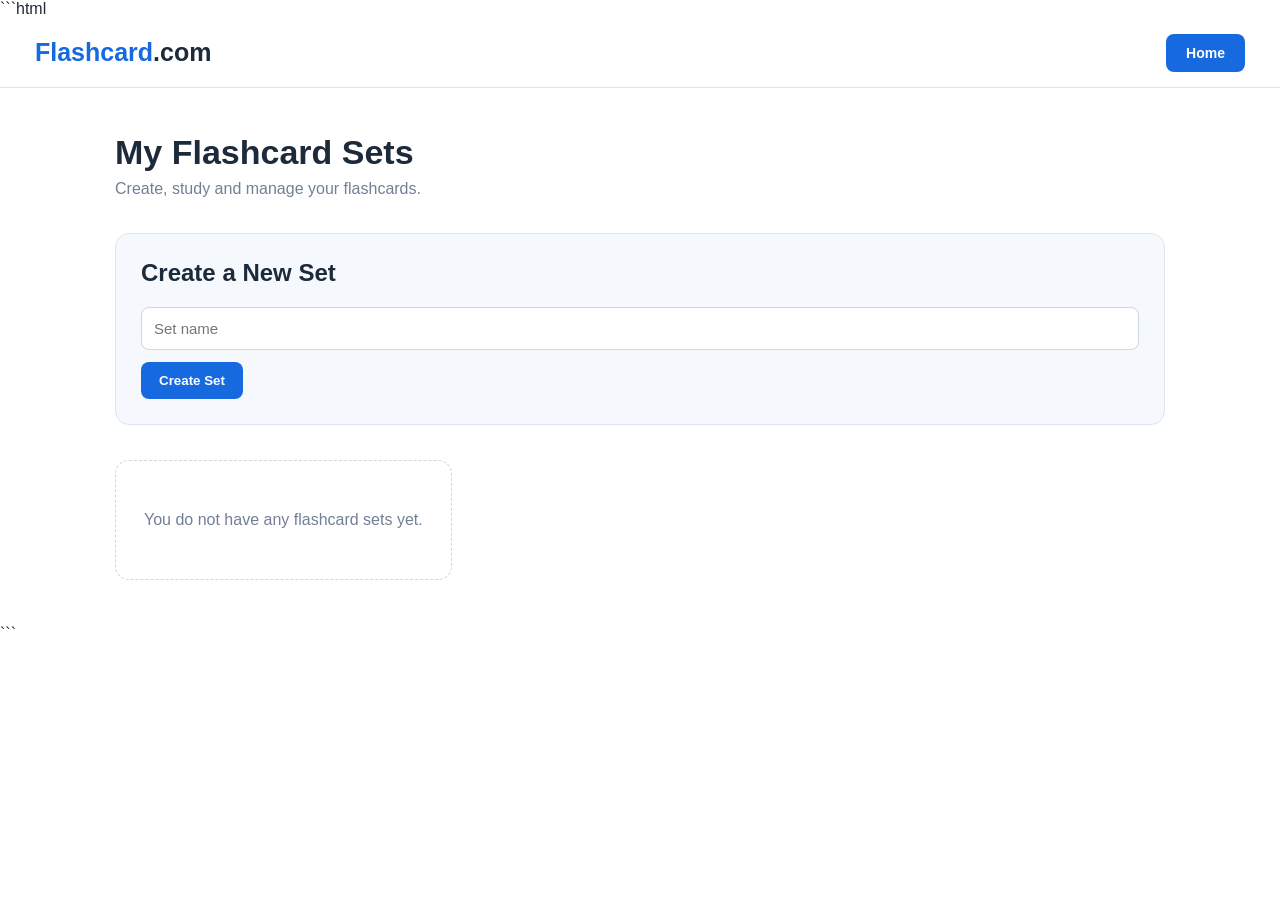
==== index.html @ dc8a8418 "Update index.html" ====
<!DOCTYPE html>
<html lang="en">
<head>

<meta charset="UTF-8">
<meta name="viewport" content="width=device-width, initial-scale=1.0">

<title>Flashcard.com</title>

<script>
if (!window.location.search.includes("games=true")) {
    window.location.replace("flashcard.html");
}
</script>

<style>

* {
    box-sizing: border-box;
}

body {
    margin: 0;
    background: #080808;
    color: #eee;
    font-family: "Courier New", monospace;
}

header {
    background: #101010;
    border-bottom: 2px solid #333;
    padding: 18px 30px;
    display: flex;
    justify-content: space-between;
    align-items: center;
}

.logo {
    font-size: 25px;
    font-weight: bold;
}

.logo span {
    color: #777;
}

.flashcardsButton {
    background: #eee;
    color: #111;
    border: 0;
    padding: 10px 16px;
    font-family: inherit;
    font-weight: bold;
    cursor: pointer;
}

.container {
    width: min(1100px, 94%);
    margin: auto;
    padding: 40px 0 60px;
}

.title {
    text-align: center;
}

.title h1 {
    font-size: 46px;
    margin: 0 0 10px;
}

.title p {
    color: #777;
}

.section {
    margin-top: 40px;
}

.sectionTitle {
    color: #aaa;
    border-bottom: 1px solid #333;
    padding-bottom: 10px;
}

.games {
    display: grid;
    grid-template-columns: repeat(auto-fit, minmax(220px, 1fr));
    gap: 16px;
    margin-top: 20px;
}

.game {
    background: #111;
    border: 2px solid #333;
    color: #eee;
    text-decoration: none;
    min-height: 165px;
    padding: 25px;
    display: flex;
    flex-direction: column;
    justify-content: space-between;
    transition: 0.15s;
}

.game:hover {
    background: #191919;
    border-color: #777;
    transform: translateY(-2px);
}

.icon {
    font-size: 42px;
}

.name {
    font-size: 21px;
    font-weight: bold;
}

.description {
    color: #777;
    font-size: 12px;
    margin-top: 7px;
}

.flashcardBox {
    margin-top: 35px;
    background: #111;
    border: 2px solid #333;
    padding: 25px;
    text-align: center;
}

.flashcardBox p {
    color: #777;
}

.flashcardBox button {
    background: #eee;
    color: #111;
    border: 0;
    padding: 11px 20px;
    font-family: inherit;
    font-weight: bold;
    cursor: pointer;
}

.bottomText {
    text-align: center;
    margin-top: 35px;
    color: #555;
    font-size: 11px;
}

</style>

</head>

<body>

<header>

<div class="logo">
FLASHCARD<span>.COM</span>
</div>

<button
class="flashcardsButton"
onclick="openFlashcards()"
>
FLASHCARDS
</button>

</header>

<div class="container">

<div class="title">

<h1>HOME</h1>

<p>Choose a game.</p>

</div>

<div class="section">

<div class="sectionTitle">
GAMES
</div>

<div class="games">

<a class="game" href="snake.html">
<div class="icon">🐍</div>
<div>
<div class="name">SNAKE</div>
<div class="description">
Eat food, use portals and avoid obstacles.
</div>
</div>
</a>

<a class="game" href="tetris.html">
<div class="icon">▦</div>
<div>
<div class="name">TETRIS</div>
<div class="description">
Classic falling blocks.
</div>
</div>
</a>

<a class="game" href="pong.html">
<div class="icon">🏓</div>
<div>
<div class="name">PONG</div>
<div class="description">
Battle the computer.
</div>
</div>
</a>

<a class="game" href="flappybird.html">
<div class="icon">🐦</div>
<div>
<div class="name">FLAPPY BIRD</div>
<div class="description">
Fly through the pipes.
</div>
</div>
</a>

<a class="game" href="towerdefense.html">
<div class="icon">🏰</div>
<div>
<div class="name">TOWER DEFENCE</div>
<div class="description">
Defend castles and conquer kingdoms.
</div>
</div>
</a>

<a class="game" href="dino.html">
<div class="icon">🦖</div>
<div>
<div class="name">DINO</div>
<div class="description">
Jump over obstacles and survive.
</div>
</div>
</a>

<a class="game" href="pacman.html">
<div class="icon">🟡</div>
<div>
<div class="name">PAC-MAN</div>
<div class="description">
Eat pellets and escape the ghosts.
</div>
</div>
</a>

<a class="game" href="danger-spinner.html">
<div class="icon">🎰</div>
<div>
<div class="name">DANGER SPINNER</div>
<div class="description">
Spin the wheel, test your luck and build a streak.
</div>
</div>
</a>

<a class="game" href="dune-dash.html">
<div class="icon">🏜️</div>
<div>
<div class="name">DUNE DASH</div>
<div class="description">
Roll across endless dunes, launch into the air and climb higher.
</div>
</div>
</a>

<a class="game" href="rng.html">
<div class="icon">🎲</div>
<div>
<div class="name">RNG</div>
<div class="description">
Roll for insanely rare RNGs.
</div>
</div>
</a>

</div>

</div>

<div class="flashcardBox">

<h2>FLASHCARD CREATOR</h2>

<p>
Create sets, make cards and study.
</p>

<button onclick="openFlashcards()">
OPEN FLASHCARDS
</button>

</div>

<div class="bottomText">
RRR = SWITCH BETWEEN HOME AND FLASHCARDS
</div>

</div>

<script>

function openFlashcards() {
    window.location.href = "flashcard.html";
}

let rCount = 0;
let rTimer = null;

document.addEventListener("keydown", function(e) {

    if (e.key.toLowerCase() !== "r") {
        return;
    }

    rCount++;

    clearTimeout(rTimer);

    rTimer = setTimeout(function() {
        rCount = 0;
    }, 700);

    if (rCount === 3) {

        rCount = 0;

        window.location.href = "flashcard.html";

    }

});

</script>

</body>
</html>
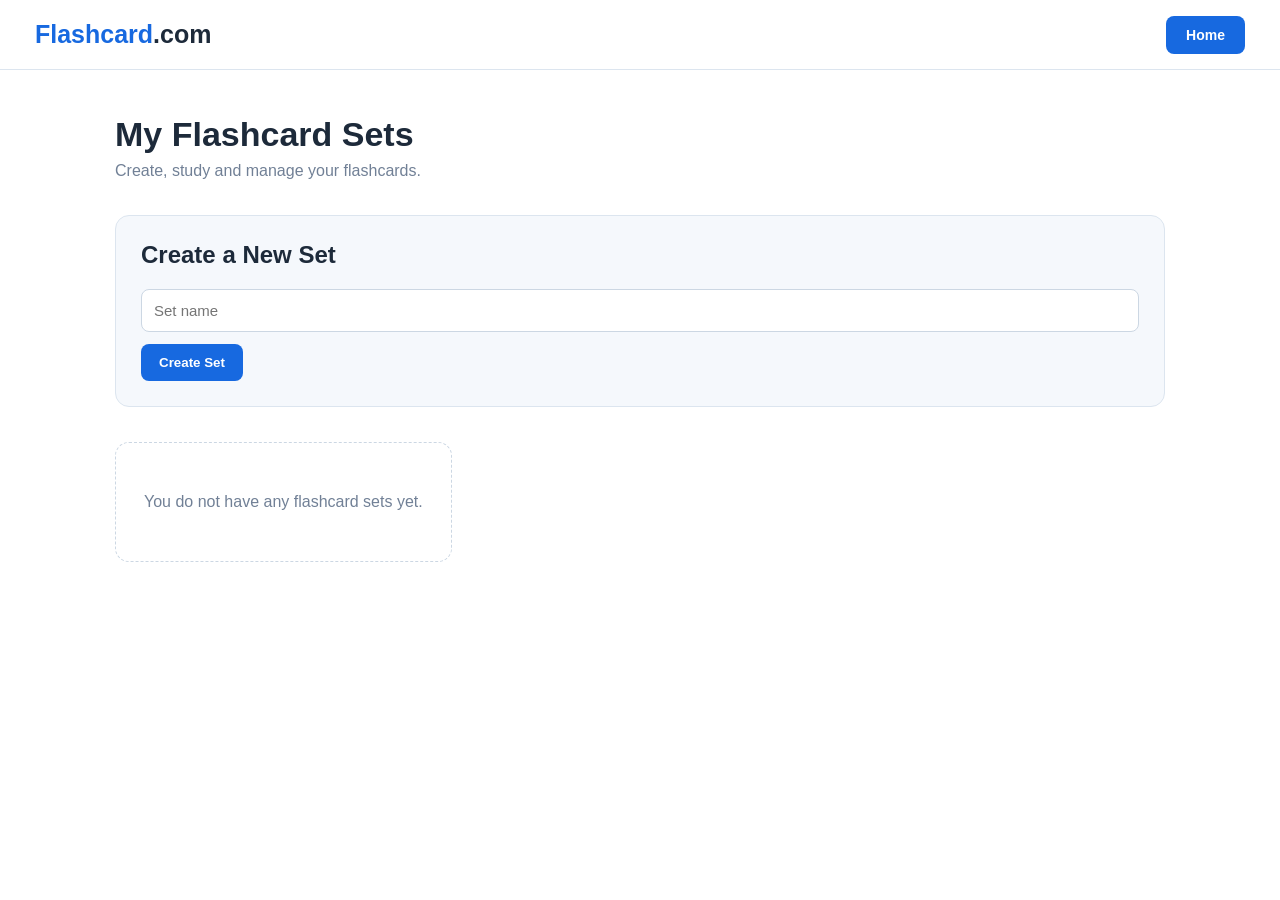
==== commit d9481d89: "Update index.html" ====
--- a/index.html
+++ b/index.html
@@ -1,3 +1,4 @@
+```html
 <!DOCTYPE html>
 <html lang="en">
 <head>
@@ -292,6 +293,16 @@
 </div>
 </a>
 
+<a class="game" href="ai.html">
+<div class="icon">🤖</div>
+<div>
+<div class="name">AI</div>
+<div class="description">
+Ask questions, get definitions and learn about anything.
+</div>
+</div>
+</a>
+
 </div>
 
 </div>
@@ -353,3 +364,4 @@
 
 </body>
 </html>
+```
